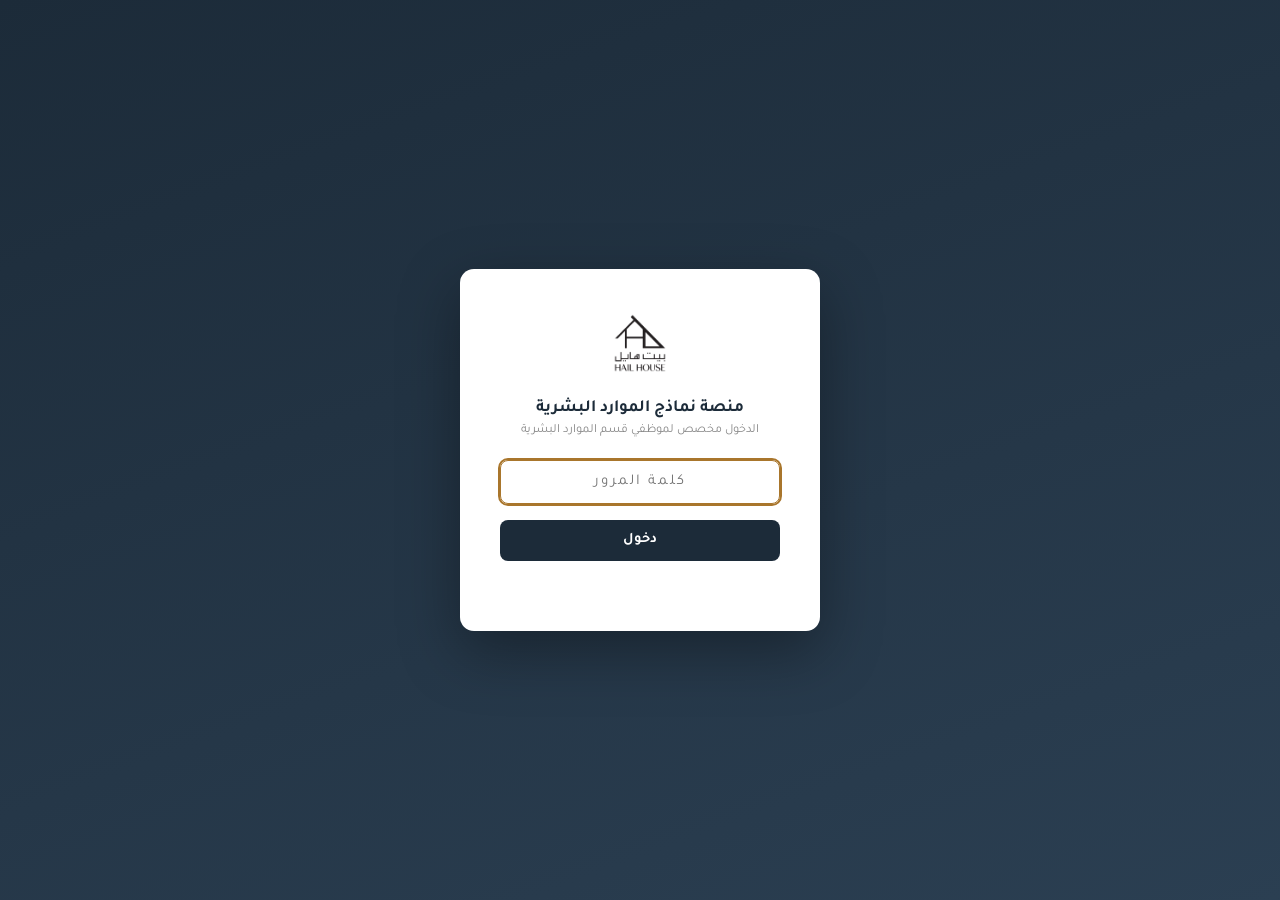
==== index.html @ 1127569b "V-1" ====
<!DOCTYPE html>
<html lang="ar" dir="rtl">
<head>
<meta charset="UTF-8">
<meta name="viewport" content="width=device-width, initial-scale=1.0">
<title>منصة نماذج الموارد البشرية — بيت هايل</title>
<link rel="icon" href="assets/logo.png">
<link href="https://fonts.googleapis.com/css2?family=Tajawal:wght@400;500;700;800&display=swap" rel="stylesheet">
<link rel="stylesheet" href="assets/style.css">
</head>
<body>
<div id="root"></div>

<script src="assets/xlsx.full.min.js"></script>
<script src="assets/forms-data.js"></script>
<script src="assets/app.js"></script>
</body>
</html>
---- assets/style.css ----
/* ===== بيت هايل - نظام النماذج الموحد ===== */
:root{
  --ink:#1c2b39;
  --ink-soft:#3d5166;
  --sand:#a9762c;
  --sand-light:#f4ead9;
  --paper:#faf9f6;
  --line:#dcd6c9;
  --danger:#9b3b3b;
  --ok:#3b6e4f;
  --radius:10px;
  --font-ar:'Tajawal','Segoe UI',Arial,sans-serif;
  --font-en:'Arial','Segoe UI',sans-serif;
}

*{box-sizing:border-box;}
html,body{margin:0;padding:0;}
body{
  font-family:var(--font-ar);
  background:var(--paper);
  color:var(--ink);
  direction:rtl;
}

::selection{background:var(--sand-light);}

/* ---------- Screen shell ---------- */
#app{min-height:100vh;display:flex;flex-direction:column;}

.topbar{
  background:var(--ink);
  color:#fff;
  display:flex;
  align-items:center;
  justify-content:space-between;
  padding:10px 20px;
  position:sticky;top:0;z-index:50;
}
.topbar .brand{display:flex;align-items:center;gap:10px;}
.topbar .brand img{height:34px;filter:invert(1) brightness(2);}
.topbar .brand span{font-weight:700;font-size:16px;letter-spacing:.3px;}
.topbar .actions{display:flex;gap:10px;align-items:center;}
.topbar button{
  background:transparent;border:1px solid rgba(255,255,255,.3);color:#fff;
  padding:7px 14px;border-radius:8px;cursor:pointer;font-family:inherit;font-size:13px;
  transition:.15s;
}
.topbar button:hover{background:rgba(255,255,255,.12);}

.layout{display:flex;flex:1;min-height:0;}

/* ---------- Sidebar ---------- */
.sidebar{
  width:290px;flex-shrink:0;background:#fff;border-inline-end:1px solid var(--line);
  overflow-y:auto;padding:16px 12px;
}
.sidebar h3{
  font-size:11px;color:var(--sand);text-transform:uppercase;letter-spacing:.08em;
  margin:18px 8px 8px;font-weight:800;
}
.sidebar h3:first-child{margin-top:4px;}
.nav-item{
  display:block;width:100%;text-align:right;background:none;border:none;
  padding:9px 12px;border-radius:8px;cursor:pointer;font-family:inherit;
  font-size:13.5px;color:var(--ink-soft);margin-bottom:2px;transition:.12s;
}
.nav-item:hover{background:var(--sand-light);color:var(--ink);}
.nav-item.active{background:var(--ink);color:#fff;font-weight:700;}

/* ---------- Main content ---------- */
.main{flex:1;overflow-y:auto;padding:28px;}
.welcome{max-width:640px;margin:60px auto;text-align:center;color:var(--ink-soft);}
.welcome img{height:70px;margin-bottom:18px;opacity:.85;}
.welcome h1{color:var(--ink);font-size:22px;margin-bottom:6px;}

/* Employee picker bar */
.picker-bar{
  background:#fff;border:1px solid var(--line);border-radius:var(--radius);
  padding:16px 18px;margin-bottom:20px;display:flex;gap:14px;align-items:flex-end;flex-wrap:wrap;
}
.picker-bar .field{display:flex;flex-direction:column;gap:5px;min-width:230px;flex:1;}
.picker-bar label{font-size:12px;color:var(--ink-soft);font-weight:700;}
.picker-bar input, .picker-bar select{
  padding:9px 10px;border:1px solid var(--line);border-radius:7px;font-family:inherit;font-size:14px;
  background:#fdfcfa;
}
.picker-bar input:focus, .picker-bar select:focus{outline:2px solid var(--sand);border-color:var(--sand);}
.emp-summary{font-size:13px;color:var(--ink-soft);background:var(--sand-light);padding:8px 12px;border-radius:7px;}
.emp-summary b{color:var(--ink);}

.form-toolbar{display:flex;justify-content:space-between;align-items:center;margin-bottom:14px;}
.form-toolbar h2{font-size:18px;margin:0;}
.btn-print{
  background:var(--sand);color:#fff;border:none;padding:10px 22px;border-radius:8px;
  cursor:pointer;font-family:inherit;font-weight:700;font-size:14px;
}
.btn-print:hover{background:#8f6323;}
.btn-print:disabled{background:#c8c0b0;cursor:not-allowed;}

.manual-fields{
  background:#fff;border:1px solid var(--line);border-radius:var(--radius);padding:16px 18px;
  margin-bottom:18px;display:grid;grid-template-columns:repeat(auto-fill,minmax(220px,1fr));gap:12px;
}
.manual-fields .f{display:flex;flex-direction:column;gap:5px;}
.manual-fields label{font-size:12.5px;font-weight:700;color:var(--ink-soft);}
.manual-fields input, .manual-fields textarea, .manual-fields select{
  padding:8px 10px;border:1px solid var(--line);border-radius:6px;font-family:inherit;font-size:13.5px;
}
.manual-fields textarea{resize:vertical;min-height:56px;}

.hint{font-size:12px;color:#8a8a8a;margin-top:2px;}

/* ---------- Page (A4 print sheet), shown on screen inside a card ---------- */
.sheet-wrap{display:flex;justify-content:center;background:#e9e6dd;padding:24px;border-radius:var(--radius);}
.sheet{
  width:210mm;min-height:297mm;background:#fff;padding:16mm 16mm;
  box-shadow:0 2px 14px rgba(0,0,0,.15);
  font-family:var(--font-ar);color:var(--ink);
}

.doc-header{display:flex;justify-content:space-between;align-items:center;border-bottom:2.5px solid var(--ink);padding-bottom:10px;margin-bottom:18px;}
.doc-header img{height:46px;}
.doc-header .co-name{font-size:13px;color:var(--ink-soft);text-align:left;line-height:1.5;}
.doc-title{text-align:center;margin:6px 0 22px;}
.doc-title h1{font-size:19px;margin:0;color:var(--ink);}
.doc-title h2{font-size:13px;margin:2px 0 0;color:var(--sand);font-weight:600;letter-spacing:.03em;}

.doc-meta{display:flex;justify-content:space-between;font-size:12.5px;color:var(--ink-soft);margin-bottom:14px;}

.row{display:flex;gap:24px;margin-bottom:8px;flex-wrap:wrap;}
.kv{flex:1;min-width:150px;font-size:13.5px;}
.kv b{color:var(--ink-soft);font-weight:700;margin-inline-end:5px;}
.kv .val{color:var(--ink);font-weight:600;}

.section-title{
  font-size:13px;font-weight:800;color:#fff;background:var(--ink);
  padding:6px 12px;border-radius:5px;margin:18px 0 10px;display:inline-block;
}

table.doc-table{width:100%;border-collapse:collapse;margin:8px 0 16px;font-size:12.5px;}
table.doc-table th, table.doc-table td{border:1px solid var(--line);padding:7px 9px;text-align:center;}
table.doc-table th{background:var(--sand-light);font-weight:800;color:var(--ink);}

.bi-row{display:grid;grid-template-columns:1fr 1fr;gap:14px;margin-bottom:10px;border-bottom:1px dashed var(--line);padding-bottom:8px;}
.bi-row .ar{font-size:13px;line-height:1.75;}
.bi-row .en{font-size:11.5px;line-height:1.6;color:var(--ink-soft);direction:ltr;text-align:left;font-family:var(--font-en);}

.para{font-size:13.5px;line-height:1.9;margin-bottom:10px;}
.para.en{direction:ltr;text-align:left;font-family:var(--font-en);color:var(--ink-soft);font-size:12px;}

.clause{display:flex;gap:8px;margin-bottom:8px;}
.clause .num{font-weight:800;color:var(--sand);flex-shrink:0;}

.sign-grid{display:grid;grid-template-columns:repeat(3,1fr);gap:20px;margin-top:40px;}
.sign-grid.two{grid-template-columns:repeat(2,1fr);}
.sign-box{text-align:center;font-size:12.5px;}
.sign-box .line{border-top:1px solid var(--ink);margin-top:38px;padding-top:6px;color:var(--ink-soft);}

.doc-footer{margin-top:auto;padding-top:14px;border-top:1px solid var(--line);text-align:center;font-size:10.5px;color:#999;}

.tag-empty{color:#b18a3a;font-style:italic;}

/* ---------- Login screen ---------- */
.login-screen{
  min-height:100vh;display:flex;align-items:center;justify-content:center;
  background:linear-gradient(160deg,#1c2b39 0%,#2b3f52 100%);
}
.login-card{
  background:#fff;padding:44px 40px;border-radius:14px;box-shadow:0 20px 60px rgba(0,0,0,.35);
  width:360px;text-align:center;
}
.login-card img{height:60px;margin-bottom:18px;}
.login-card h1{font-size:17px;margin:0 0 4px;color:var(--ink);}
.login-card p{font-size:12.5px;color:#888;margin:0 0 22px;}
.login-card input{
  width:100%;padding:12px 14px;border:1px solid var(--line);border-radius:8px;
  font-family:inherit;font-size:15px;text-align:center;margin-bottom:10px;letter-spacing:2px;
}
.login-card input:focus{outline:2px solid var(--sand);border-color:var(--sand);}
.login-card button{
  width:100%;padding:12px;background:var(--ink);color:#fff;border:none;border-radius:8px;
  font-family:inherit;font-size:14.5px;font-weight:700;cursor:pointer;margin-top:6px;
}
.login-card button:hover{background:#111c26;}
.login-err{color:var(--danger);font-size:12.5px;margin-top:10px;min-height:16px;}

/* ---------- Print rules ---------- */
@media print{
  body *{visibility:hidden;}
  .sheet, .sheet *{visibility:visible;}
  .sheet-wrap{background:none;padding:0;display:block;}
  .sheet{
    box-shadow:none;position:absolute;top:0;right:0;left:0;margin:0;
    width:210mm;min-height:297mm;padding:14mm 16mm;
  }
  @page{size:A4;margin:0;}
}

@media (max-width:900px){
  .sidebar{position:fixed;inset-inline-start:0;top:53px;bottom:0;transform:translateX(105%);transition:.2s;z-index:60;}
  .sidebar.open{transform:translateX(0);}
  .sheet{width:100%;min-height:auto;padding:6mm;}
  .sheet-wrap{padding:8px;}
}
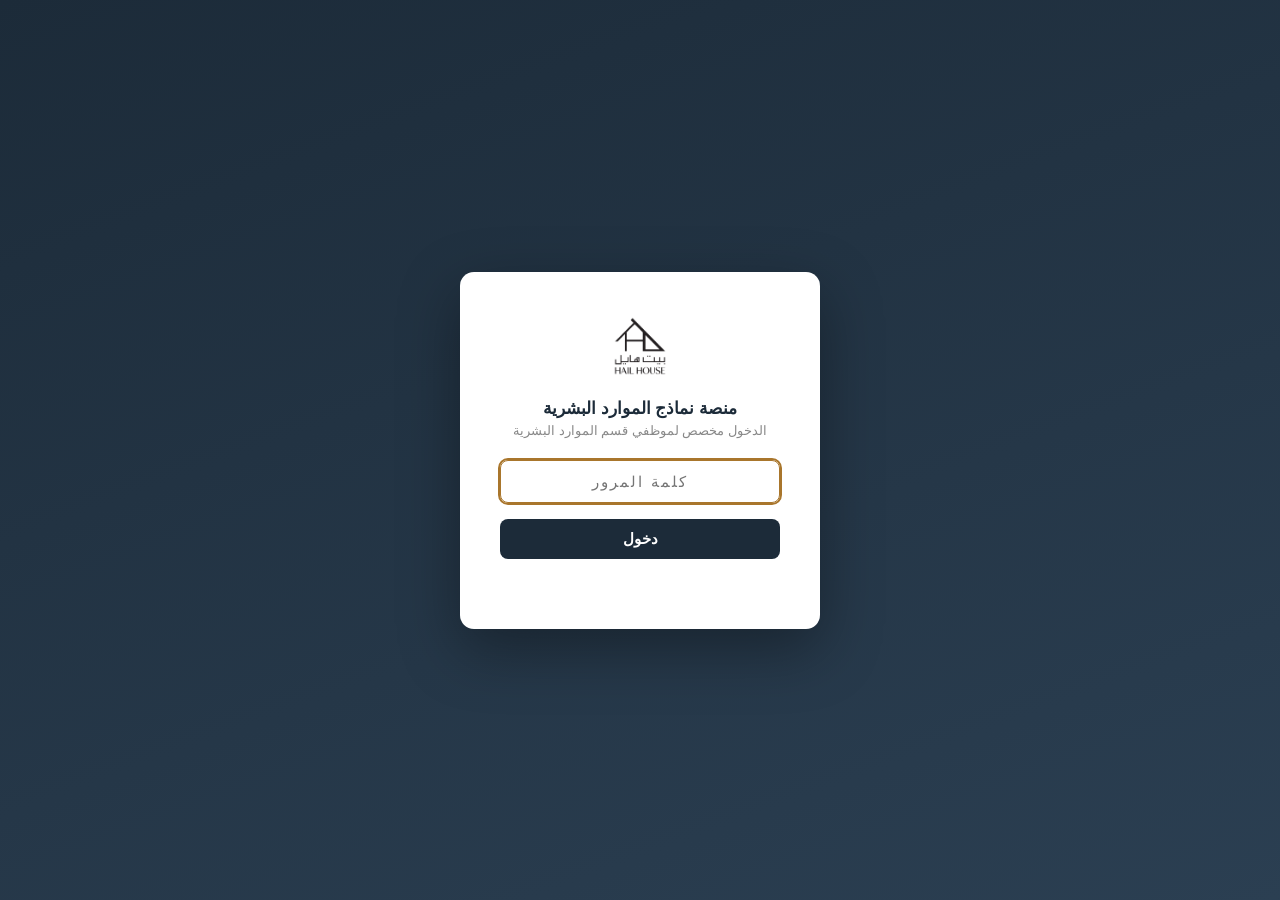
==== commit 8625f016: "V-2" ====
--- a/index.html
+++ b/index.html
@@ -5,14 +5,14 @@
 <meta name="viewport" content="width=device-width, initial-scale=1.0">
 <title>منصة نماذج الموارد البشرية — بيت هايل</title>
 <link rel="icon" href="assets/logo.png">
-<link href="https://fonts.googleapis.com/css2?family=Tajawal:wght@400;500;700;800&display=swap" rel="stylesheet">
 <link rel="stylesheet" href="assets/style.css">
 </head>
 <body>
 <div id="root"></div>
 
 <script src="assets/xlsx.full.min.js"></script>
+<script src="assets/exceljs.min.js"></script>
+<script src="assets/app.js"></script>
 <script src="assets/forms-data.js"></script>
-<script src="assets/app.js"></script>
 </body>
 </html>
--- a/assets/style.css
+++ b/assets/style.css
@@ -9,7 +9,7 @@
   --danger:#9b3b3b;
   --ok:#3b6e4f;
   --radius:10px;
-  --font-ar:'Tajawal','Segoe UI',Arial,sans-serif;
+  --font-ar:'Tahoma','Segoe UI',Arial,sans-serif;
   --font-en:'Arial','Segoe UI',sans-serif;
 }
 
@@ -36,7 +36,7 @@
   padding:10px 20px;
   position:sticky;top:0;z-index:50;
 }
-.topbar .brand{display:flex;align-items:center;gap:10px;}
+.topbar .brand{display:flex;align-items:center;gap:10px;cursor:pointer;}
 .topbar .brand img{height:34px;filter:invert(1) brightness(2);}
 .topbar .brand span{font-weight:700;font-size:16px;letter-spacing:.3px;}
 .topbar .actions{display:flex;gap:10px;align-items:center;}
@@ -54,6 +54,12 @@
   width:290px;flex-shrink:0;background:#fff;border-inline-end:1px solid var(--line);
   overflow-y:auto;padding:16px 12px;
 }
+.sidebar-search{position:sticky;top:0;background:#fff;padding-bottom:10px;margin-bottom:6px;z-index:2;}
+.sidebar-search input{
+  width:100%;padding:9px 12px;border:1px solid var(--line);border-radius:8px;
+  font-family:inherit;font-size:13px;
+}
+.sidebar-search input:focus{outline:2px solid var(--sand);border-color:var(--sand);}
 .sidebar h3{
   font-size:11px;color:var(--sand);text-transform:uppercase;letter-spacing:.08em;
   margin:18px 8px 8px;font-weight:800;
@@ -69,9 +75,29 @@
 
 /* ---------- Main content ---------- */
 .main{flex:1;overflow-y:auto;padding:28px;}
-.welcome{max-width:640px;margin:60px auto;text-align:center;color:var(--ink-soft);}
-.welcome img{height:70px;margin-bottom:18px;opacity:.85;}
-.welcome h1{color:var(--ink);font-size:22px;margin-bottom:6px;}
+.welcome{max-width:640px;margin:40px auto 30px;text-align:center;color:var(--ink-soft);}
+.welcome img{height:60px;margin-bottom:14px;opacity:.85;}
+.welcome h1{color:var(--ink);font-size:21px;margin-bottom:6px;}
+
+.home-cat{margin:0 auto 30px;max-width:1000px;}
+.home-cat h3{font-size:14px;color:var(--sand);text-transform:uppercase;letter-spacing:.06em;font-weight:800;margin:0 0 12px;padding-inline-start:2px;}
+.home-grid{display:grid;grid-template-columns:repeat(auto-fill,minmax(230px,1fr));gap:12px;}
+.form-card{
+  background:#fff;border:1px solid var(--line);border-radius:10px;padding:16px 16px;
+  text-align:right;cursor:pointer;font-family:inherit;transition:.15s;
+  display:flex;flex-direction:column;gap:6px;min-height:64px;justify-content:center;
+}
+.form-card:hover{border-color:var(--sand);box-shadow:0 4px 14px rgba(0,0,0,.06);transform:translateY(-1px);}
+.form-card .name{font-size:14px;font-weight:700;color:var(--ink);line-height:1.4;}
+.form-card .badge{font-size:10.5px;color:#fff;background:var(--sand);padding:2px 8px;border-radius:20px;display:inline-block;width:fit-content;}
+.search-bar{max-width:520px;margin:0 auto 28px;position:relative;}
+.search-bar input{
+  width:100%;padding:12px 44px 12px 16px;border:1px solid var(--line);border-radius:10px;
+  font-family:inherit;font-size:14px;background:#fff;
+}
+.search-bar input:focus{outline:2px solid var(--sand);border-color:var(--sand);}
+.search-bar .icon{position:absolute;inset-inline-end:14px;top:50%;transform:translateY(-50%);color:#999;font-size:15px;pointer-events:none;}
+.no-results{text-align:center;color:#999;padding:30px;font-size:13.5px;}
 
 /* Employee picker bar */
 .picker-bar{
@@ -88,14 +114,35 @@
 .emp-summary{font-size:13px;color:var(--ink-soft);background:var(--sand-light);padding:8px 12px;border-radius:7px;}
 .emp-summary b{color:var(--ink);}
 
-.form-toolbar{display:flex;justify-content:space-between;align-items:center;margin-bottom:14px;}
+.form-toolbar{display:flex;justify-content:space-between;align-items:center;margin-bottom:14px;flex-wrap:wrap;gap:10px;}
 .form-toolbar h2{font-size:18px;margin:0;}
+.btn-back{
+  background:#fff;color:var(--ink);border:1px solid var(--line);padding:9px 14px;border-radius:8px;
+  cursor:pointer;font-family:inherit;font-weight:700;font-size:13px;
+}
+.btn-back:hover{background:var(--sand-light);}
 .btn-print{
   background:var(--sand);color:#fff;border:none;padding:10px 22px;border-radius:8px;
   cursor:pointer;font-family:inherit;font-weight:700;font-size:14px;
 }
 .btn-print:hover{background:#8f6323;}
 .btn-print:disabled{background:#c8c0b0;cursor:not-allowed;}
+.btn-email{
+  background:var(--ink);color:#fff;border:none;padding:10px 18px;border-radius:8px;
+  cursor:pointer;font-family:inherit;font-weight:700;font-size:14px;white-space:nowrap;
+}
+.btn-email:hover{background:#0f1922;}
+.btn-email:disabled{background:#b9c0c7;cursor:not-allowed;}
+.btn-excel{
+  background:#3b6e4f;color:#fff;border:none;padding:10px 18px;border-radius:8px;
+  cursor:pointer;font-family:inherit;font-weight:700;font-size:14px;white-space:nowrap;
+}
+.btn-excel:hover{background:#2c5439;}
+.btn-excel:disabled{background:#b9ccb9;cursor:not-allowed;}
+.email-note{
+  background:var(--sand-light);border:1px solid #e0cfa8;border-radius:8px;padding:10px 14px;
+  font-size:13px;color:var(--ink);margin-bottom:14px;
+}
 
 .manual-fields{
   background:#fff;border:1px solid var(--line);border-radius:var(--radius);padding:16px 18px;
@@ -118,47 +165,65 @@
   font-family:var(--font-ar);color:var(--ink);
 }
 
-.doc-header{display:flex;justify-content:space-between;align-items:center;border-bottom:2.5px solid var(--ink);padding-bottom:10px;margin-bottom:18px;}
-.doc-header img{height:46px;}
-.doc-header .co-name{font-size:13px;color:var(--ink-soft);text-align:left;line-height:1.5;}
-.doc-title{text-align:center;margin:6px 0 22px;}
-.doc-title h1{font-size:19px;margin:0;color:var(--ink);}
-.doc-title h2{font-size:13px;margin:2px 0 0;color:var(--sand);font-weight:600;letter-spacing:.03em;}
-
-.doc-meta{display:flex;justify-content:space-between;font-size:12.5px;color:var(--ink-soft);margin-bottom:14px;}
-
-.row{display:flex;gap:24px;margin-bottom:8px;flex-wrap:wrap;}
-.kv{flex:1;min-width:150px;font-size:13.5px;}
-.kv b{color:var(--ink-soft);font-weight:700;margin-inline-end:5px;}
+.doc-header{display:flex;justify-content:space-between;align-items:center;border-bottom:3px solid var(--ink);padding-bottom:14px;margin-bottom:24px;page-break-after:avoid;}
+.doc-header img{height:56px;}
+.doc-header .co-name{font-size:14.5px;color:var(--ink-soft);text-align:left;line-height:1.6;}
+.doc-title{text-align:center;margin:8px 0 28px;}
+.doc-title h1{font-size:23px;margin:0;color:var(--ink);}
+.doc-title h2{font-size:15px;margin:4px 0 0;color:var(--sand);font-weight:600;letter-spacing:.03em;}
+
+.doc-meta{display:flex;justify-content:space-between;font-size:14px;color:var(--ink-soft);margin-bottom:16px;}
+
+.row{display:flex;gap:28px;margin-bottom:14px;flex-wrap:wrap;page-break-inside:avoid;}
+.kv{flex:1;min-width:160px;font-size:15px;}
+.kv b{color:var(--ink-soft);font-weight:700;margin-inline-end:6px;}
 .kv .val{color:var(--ink);font-weight:600;}
 
 .section-title{
-  font-size:13px;font-weight:800;color:#fff;background:var(--ink);
-  padding:6px 12px;border-radius:5px;margin:18px 0 10px;display:inline-block;
-}
-
-table.doc-table{width:100%;border-collapse:collapse;margin:8px 0 16px;font-size:12.5px;}
-table.doc-table th, table.doc-table td{border:1px solid var(--line);padding:7px 9px;text-align:center;}
+  font-size:14.5px;font-weight:800;color:#fff;background:var(--ink);
+  padding:8px 14px;border-radius:5px;margin:24px 0 14px;display:inline-block;
+  page-break-after:avoid;
+}
+
+table.doc-table{width:100%;border-collapse:collapse;margin:10px 0 20px;font-size:14px;page-break-inside:avoid;}
+table.doc-table th, table.doc-table td{border:1px solid var(--line);padding:10px 11px;text-align:center;}
 table.doc-table th{background:var(--sand-light);font-weight:800;color:var(--ink);}
 
-.bi-row{display:grid;grid-template-columns:1fr 1fr;gap:14px;margin-bottom:10px;border-bottom:1px dashed var(--line);padding-bottom:8px;}
-.bi-row .ar{font-size:13px;line-height:1.75;}
-.bi-row .en{font-size:11.5px;line-height:1.6;color:var(--ink-soft);direction:ltr;text-align:left;font-family:var(--font-en);}
-
-.para{font-size:13.5px;line-height:1.9;margin-bottom:10px;}
-.para.en{direction:ltr;text-align:left;font-family:var(--font-en);color:var(--ink-soft);font-size:12px;}
-
-.clause{display:flex;gap:8px;margin-bottom:8px;}
+.bi-row{display:grid;grid-template-columns:1fr 1fr;gap:18px;margin-bottom:14px;border-bottom:1px dashed var(--line);padding-bottom:12px;page-break-inside:avoid;}
+.bi-row .ar{font-size:14.5px;line-height:1.85;}
+.bi-row .en{font-size:13px;line-height:1.7;color:var(--ink-soft);direction:ltr;text-align:left;font-family:var(--font-en);}
+
+.para{font-size:15px;line-height:2;margin-bottom:14px;}
+.para.en{direction:ltr;text-align:left;font-family:var(--font-en);color:var(--ink-soft);font-size:13.5px;}
+
+.clause{display:flex;gap:10px;margin-bottom:12px;font-size:14.5px;line-height:1.9;page-break-inside:avoid;}
 .clause .num{font-weight:800;color:var(--sand);flex-shrink:0;}
 
-.sign-grid{display:grid;grid-template-columns:repeat(3,1fr);gap:20px;margin-top:40px;}
+.avoid-break{page-break-inside:avoid;}
+
+/* Contract table (mirrored EN/AR bordered layout matching official template) */
+table.ct-table{width:100%;border-collapse:collapse;margin:0 0 4px;page-break-inside:auto;}
+.ct-table td, .ct-table th{border:1px solid #444;padding:9px 10px;font-size:12.5px;vertical-align:middle;}
+.ct-table tr{page-break-inside:avoid;}
+.ct-head th{background:#4a4a4a;color:#fff;font-size:13px;font-weight:800;text-align:center;padding:9px;}
+.ct-table tr.ct-head{page-break-after:avoid;}
+.ct-table td.ltr{direction:ltr;text-align:left;font-family:var(--font-en);}
+.ct-table td.rtl{direction:rtl;text-align:right;font-family:var(--font-ar);}
+.ct-table td.ctr{text-align:center;}
+.ct-label{font-weight:700;background:#f6f6f4;}
+.ct-num{width:34px;text-align:center;font-weight:800;color:var(--sand);background:#f6f6f4;}
+.ct-plain-title{display:flex;justify-content:space-between;font-weight:800;font-size:14.5px;margin:14px 0 8px;padding:0 4px;}
+.ct-plain-title span:last-child{color:var(--ink)}
+
+.sign-grid{display:grid;grid-template-columns:repeat(3,1fr);gap:24px;margin-top:50px;page-break-inside:avoid;}
 .sign-grid.two{grid-template-columns:repeat(2,1fr);}
-.sign-box{text-align:center;font-size:12.5px;}
-.sign-box .line{border-top:1px solid var(--ink);margin-top:38px;padding-top:6px;color:var(--ink-soft);}
-
-.doc-footer{margin-top:auto;padding-top:14px;border-top:1px solid var(--line);text-align:center;font-size:10.5px;color:#999;}
+.sign-box{text-align:center;font-size:14px;}
+.sign-box .line{border-top:1px solid var(--ink);margin-top:46px;padding-top:8px;color:var(--ink-soft);}
+
+.doc-footer{margin-top:36px;padding-top:16px;border-top:1px solid var(--line);text-align:center;font-size:11.5px;color:#999;}
 
 .tag-empty{color:#b18a3a;font-style:italic;}
+.sheet-placeholder{color:#b18a3a;font-style:italic;}
 
 /* ---------- Login screen ---------- */
 .login-screen{
@@ -186,14 +251,16 @@
 
 /* ---------- Print rules ---------- */
 @media print{
-  body *{visibility:hidden;}
-  .sheet, .sheet *{visibility:visible;}
-  .sheet-wrap{background:none;padding:0;display:block;}
+  html,body{background:#fff;height:auto;}
+  #app, .layout{display:block;height:auto;}
+  .topbar, .sidebar, .form-toolbar, .picker-bar, .manual-fields, #emailNote{display:none !important;}
+  .main{padding:0;overflow:visible;height:auto;}
+  .sheet-wrap{background:none;padding:0;display:block;height:auto;}
   .sheet{
-    box-shadow:none;position:absolute;top:0;right:0;left:0;margin:0;
-    width:210mm;min-height:297mm;padding:14mm 16mm;
+    box-shadow:none;width:auto;min-height:0;max-width:none;
+    margin:0;padding:0;
   }
-  @page{size:A4;margin:0;}
+  @page{size:A4;margin:14mm 16mm;}
 }
 
 @media (max-width:900px){
